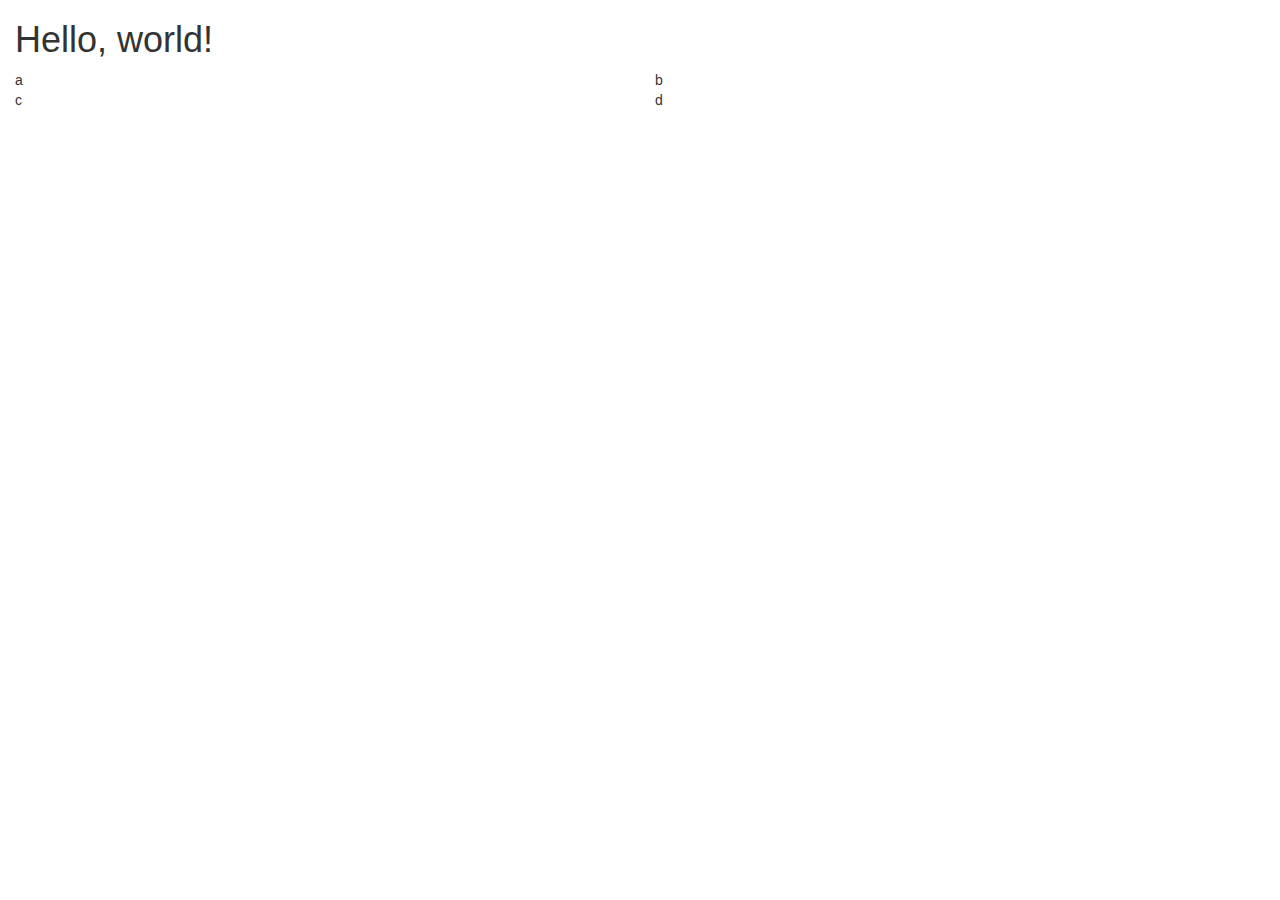
==== boot-site/index.html @ 4df8a6a8 "Add html tasks" ====
<!DOCTYPE html>
<html lang="en">
  <head>
    <meta charset="utf-8">
    <meta http-equiv="X-UA-Compatible" content="IE=edge">
    <meta name="viewport" content="width=device-width, initial-scale=1">
    <!-- The above 3 meta tags *must* come first in the head; any other head content must come *after* these tags -->
    <title>Bootstrap 101 Template</title>

    <!-- Bootstrap -->
    <link href="css/bootstrap.min.css" rel="stylesheet">

    <!-- HTML5 shim and Respond.js for IE8 support of HTML5 elements and media queries -->
    <!-- WARNING: Respond.js doesn't work if you view the page via file:// -->
    <!--[if lt IE 9]>
      <script src="https://oss.maxcdn.com/html5shiv/3.7.3/html5shiv.min.js"></script>
      <script src="https://oss.maxcdn.com/respond/1.4.2/respond.min.js"></script>
    <![endif]-->
  </head>
  <body>
    <div class="container-fluid">
      <h1>Hello, world!</h1>
      <div class="row">
        <div class="col-xs-12 col-md-6">a</div>
        <div class="col-xs-12 col-md-6">b</div>
        <div class="col-xs-12 col-md-6">c</div>
        <div class="col-xs-12 col-md-6">d</div>
      </div>
    </div>
    

    <!-- jQuery (necessary for Bootstrap's JavaScript plugins) -->
    <script src="https://ajax.googleapis.com/ajax/libs/jquery/1.12.4/jquery.min.js"></script>
    <!-- Include all compiled plugins (below), or include individual files as needed -->
    <script src="js/bootstrap.min.js"></script>
  </body>
</html>
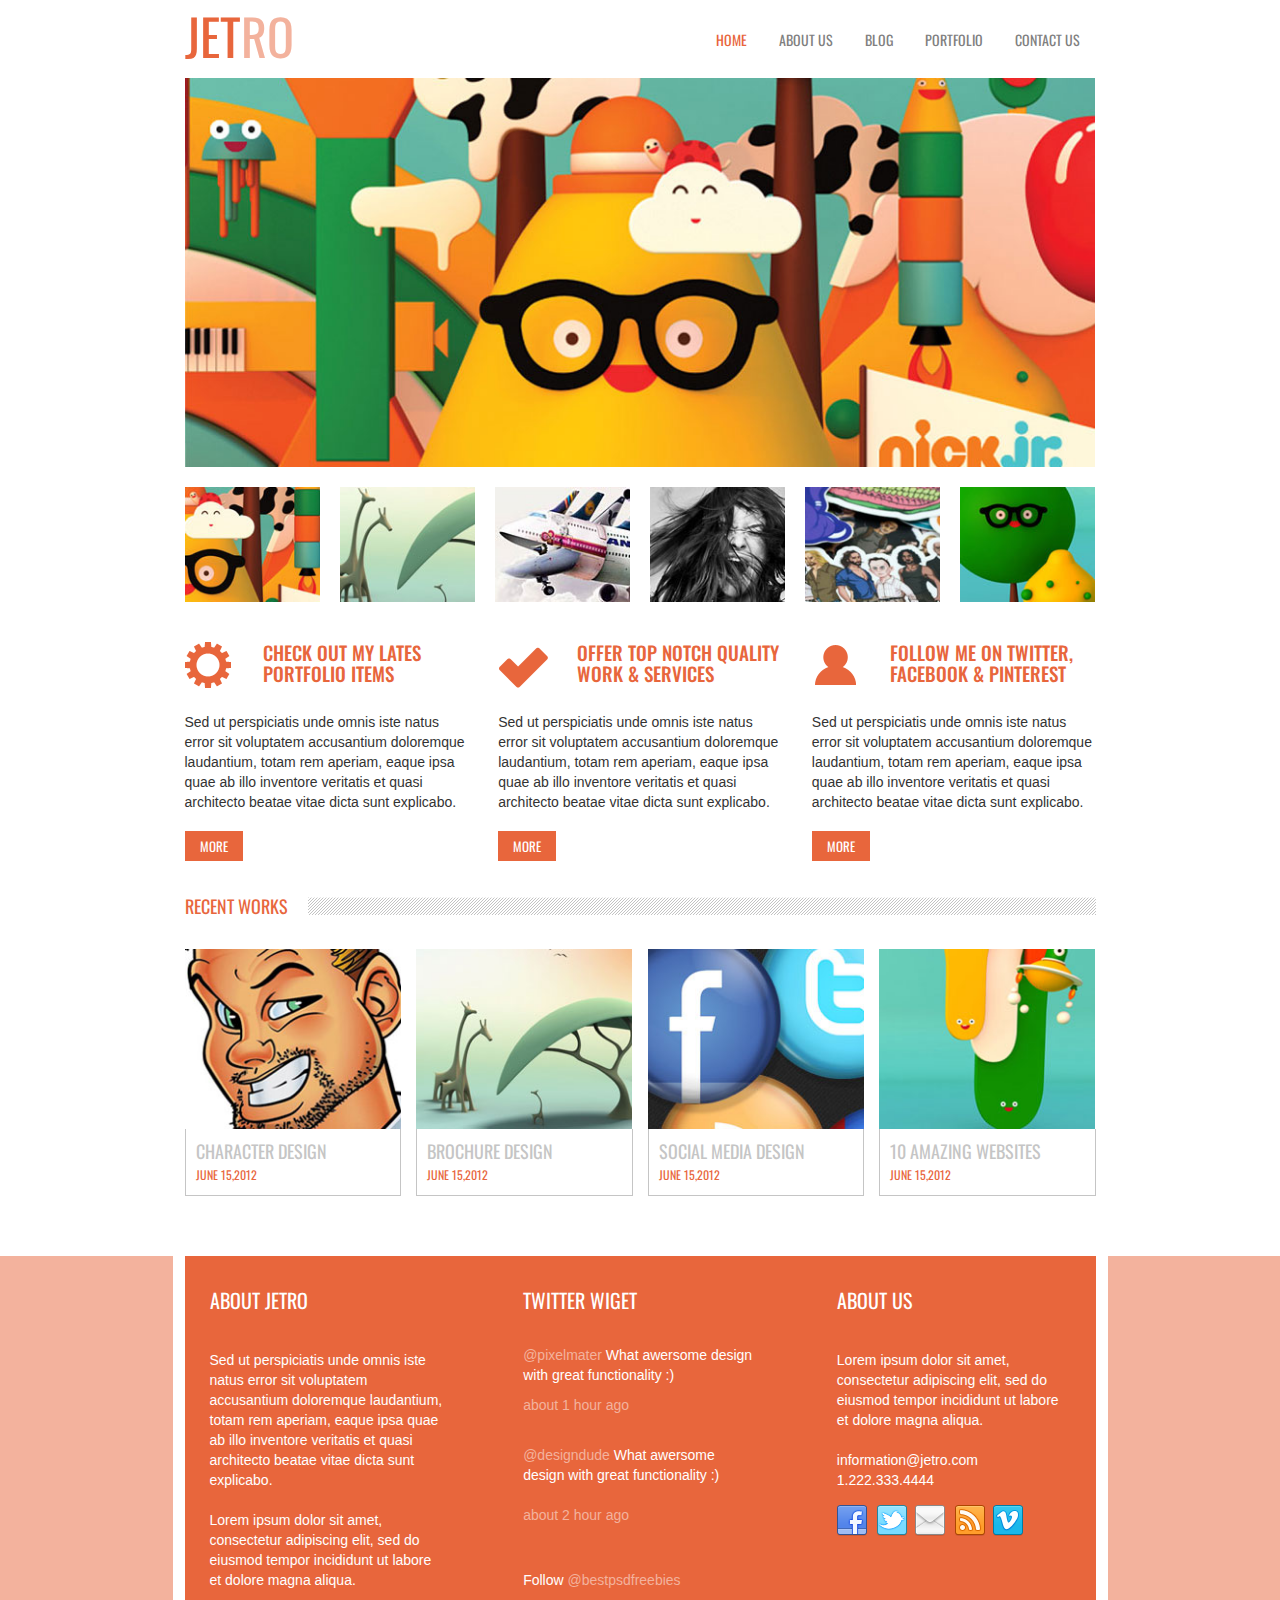
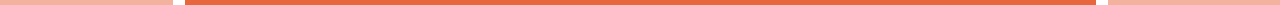
==== commit c1688f83: "Add finished JETRO" ====
--- a/boot-site/index.html
+++ b/boot-site/index.html
@@ -1,37 +1,242 @@
-<!DOCTYPE html>
-<html lang="en">
-  <head>
-    <meta charset="utf-8">
-    <meta http-equiv="X-UA-Compatible" content="IE=edge">
-    <meta name="viewport" content="width=device-width, initial-scale=1">
-    <!-- The above 3 meta tags *must* come first in the head; any other head content must come *after* these tags -->
-    <title>Bootstrap 101 Template</title>
-
-    <!-- Bootstrap -->
-    <link href="css/bootstrap.min.css" rel="stylesheet">
-
-    <!-- HTML5 shim and Respond.js for IE8 support of HTML5 elements and media queries -->
-    <!-- WARNING: Respond.js doesn't work if you view the page via file:// -->
-    <!--[if lt IE 9]>
-      <script src="https://oss.maxcdn.com/html5shiv/3.7.3/html5shiv.min.js"></script>
-      <script src="https://oss.maxcdn.com/respond/1.4.2/respond.min.js"></script>
-    <![endif]-->
-  </head>
-  <body>
-    <div class="container-fluid">
-      <h1>Hello, world!</h1>
-      <div class="row">
-        <div class="col-xs-12 col-md-6">a</div>
-        <div class="col-xs-12 col-md-6">b</div>
-        <div class="col-xs-12 col-md-6">c</div>
-        <div class="col-xs-12 col-md-6">d</div>
-      </div>
-    </div>
-    
-
-    <!-- jQuery (necessary for Bootstrap's JavaScript plugins) -->
-    <script src="https://ajax.googleapis.com/ajax/libs/jquery/1.12.4/jquery.min.js"></script>
-    <!-- Include all compiled plugins (below), or include individual files as needed -->
-    <script src="js/bootstrap.min.js"></script>
-  </body>
-</html>+<!DOCTYPE html>
+<html lang="en">
+<head>
+  <meta charset="utf-8">
+  <meta http-equiv="X-UA-Compatible" content="IE=edge">
+  <meta name="viewport" content="width=device-width, initial-scale=1">
+  <!-- The above 3 meta tags *must* come first in the head; any other head content must come *after* these tags -->
+  <title>Bootstrap 101 Template</title>
+
+  <!-- Bootstrap -->
+  <link href="css/bootstrap.min.css" rel="stylesheet">
+  <link rel="stylesheet" type="text/css" href="css/style.css">
+  <link href="https://fonts.googleapis.com/css?family=Oswald:500" rel="stylesheet">
+  <!-- HTML5 shim and Respond.js for IE8 support of HTML5 elements and media queries -->
+  <!-- WARNING: Respond.js doesn't work if you view the page via file:// -->
+    <!--[if lt IE 9]>
+      <script src="https://oss.maxcdn.com/html5shiv/3.7.3/html5shiv.min.js"></script>
+      <script src="https://oss.maxcdn.com/respond/1.4.2/respond.min.js"></script>
+    <![endif]-->
+  </head>
+  <body>
+    <header>
+      <div class="container main">
+        <div class="row">
+          <div class="col-md-2">
+            <a href="#" class="logo-main title-all">JET<span>RO<span/></a>
+            </div>
+            <div class="col-md-10 pt-0">
+              <ul class="nav nav-pills pull-right">
+                <li class="active">
+                  <a href="#">home</a>
+                </li>
+                <li>
+                  <a href="#">about us</a>
+                </li>
+                <li>
+                  <a href="#">blog</a>
+                </li>
+                <li>
+                  <a href="#">portfolio</a>
+                </li>
+                <li>
+                  <a href="#">contact us</a>
+                </li>
+              </ul>
+            </div>
+          </div>
+        </div>
+      </header>
+      <section class="sect-1">
+        <div class="container main">
+          <img src="images/header.jpg" class="img-responsive">
+        </div>
+      </section>
+      <section class="sect-2">
+        <div class="container main">
+          <div class="row">
+            <div class="col-md-2 col-sm-4">
+              <img src="images/image-1.jpg" class="img-responsive">
+            </div>
+            <div class="col-md-2 col-sm-4">
+              <img src="images/image-2.jpg" class="img-responsive">
+            </div>
+            <div class="col-md-2 col-sm-4">
+              <img src="images/image-3.jpg" class="img-responsive">
+            </div>
+            <div class="col-md-2 col-sm-4">
+              <img src="images/image-4.jpg" class="img-responsive">
+            </div>
+            <div class="col-md-2 col-sm-4">
+              <img src="images/image-5.jpg" class="img-responsive">
+            </div>
+            <div class="col-md-2 col-sm-4">
+              <img src="images/image-6.jpg" class="img-responsive">
+            </div>
+          </div>
+        </div>
+      </section>
+      <section class="sect-3">
+        <div class="container main">
+          <div class="row">
+            <div class="col-md-4">
+                <div class="row">
+                  <div class="col-md-3">
+                    <span class="spr-1-1"></span>
+                  </div>
+                  <div class="col-md-9">
+                    <h3 class="title-all">
+                        check out my lates portfolio items
+                    </h3>  
+                  </div>
+                </div>
+                <p>
+                  Sed ut perspiciatis unde omnis iste natus error sit voluptatem accusantium doloremque laudantium, totam rem aperiam, eaque ipsa quae ab illo inventore veritatis et quasi architecto beatae vitae dicta sunt explicabo. 
+                </p>  
+                <a class="butt-orange" href="#">more</a>           
+            </div>
+            <div class="col-md-4">
+              <div class="row">
+                <div class="col-md-3">
+                  <span class="spr-1-2"></span>
+                </div>
+                <div class="col-md-9">
+                  <h3 class="title-all">
+                    offer top notch quality work & services
+                  </h3>
+                </div>
+              </div>
+              <p>
+                Sed ut perspiciatis unde omnis iste natus error sit voluptatem accusantium doloremque laudantium, totam rem aperiam, eaque ipsa quae ab illo inventore veritatis et quasi architecto beatae vitae dicta sunt explicabo. 
+              </p>  
+              <a class="butt-orange" href="#">more</a>
+            </div>
+            <div class="col-md-4">
+              <div class="row">
+                <div class="col-md-3">
+                  <span class="spr-1-3"></span>
+                </div>
+                <div  class="col-md-9">
+                  <h3 class="title-all">
+                    follow me on twitter, facebook & pinterest
+                  </h3>
+                </div>                
+              </div>
+              <p>
+                  Sed ut perspiciatis unde omnis iste natus error sit voluptatem accusantium doloremque laudantium, totam rem aperiam, eaque ipsa quae ab illo inventore veritatis et quasi architecto beatae vitae dicta sunt explicabo. 
+                </p>  
+                <a class="butt-orange" href="#">more</a>
+            </div>
+      </section>
+      <section class="sect-4">
+        <div class="container main">
+          <h3>
+            <span class="title-all">recent works</span>
+          </h3>
+          <div class="row">
+            <div class="col-md-3">
+              <img src="images/image-7.jpg" class="img-responsive">
+              <div class="sect-4-desc">
+                <span class="title-all">character design</span><br>
+                <span class="title-all">june 15,2012</span>
+              </div>
+            </div>
+            <div class="col-md-3">
+              <img src="images/image-8.jpg" class="img-responsive">
+              <div class="sect-4-desc">
+                <span class="title-all">brochure design</span><br>
+                <span class="title-all">june 15,2012</span>
+              </div>
+            </div>
+            <div class="col-md-3">
+              <img src="images/image-9.jpg" class="img-responsive">
+              <div class="sect-4-desc">
+                <span class="title-all">social media design</span><br>
+                <span class="title-all">june 15,2012</span>
+              </div>
+            </div>
+            <div class="col-md-3">
+              <img src="images/image-10.jpg" class="img-responsive">
+              <div class="sect-4-desc">
+                <span class="title-all">10 amazing websites</span><br>
+                <span class="title-all">june 15,2012</span>
+              </div>
+            </div>
+          </div>          
+        </div>
+      </section>
+      <footer>
+        <div class="container main">
+          <div class="row">
+            <div class="col-md-4">
+              <p>
+                <span class="title-all">about jetro</span>
+              </p>
+              <p>
+                  Sed ut perspiciatis unde omnis iste natus error sit voluptatem accusantium doloremque laudantium, totam rem aperiam, eaque ipsa quae ab illo inventore veritatis et quasi architecto beatae vitae dicta sunt explicabo. 
+              </p>
+              <p>
+                Lorem ipsum dolor sit amet, consectetur adipiscing elit, sed do eiusmod tempor incididunt ut labore et dolore magna aliqua.
+              </p>
+            </div>
+            <div class="col-md-4 twitter-wiget">
+              <p><span class="title-all">twitter wiget</span></p>
+              
+                <ul>
+                  <li>
+                    <p>
+                      <span>@pixelmater</span> What awersome design with great functionality :)
+                    </p>
+                    <p>
+                      <span>about 1 hour ago</span>
+                    </p>
+                  </li>
+                  <li>
+                    <p>
+                      <span>@designdude</span> What awersome design with great functionality :)
+                      <br>
+                      <br>
+                      <span>about 2 hour ago</span>
+                    </p>
+                  </li>
+                </ul>
+                <p>
+                  Follow <span>@bestpsdfreebies</span>
+                </p>
+            </div>
+            <div class="col-md-4">
+              <p><span class="title-all">about us</span></p>
+              <p>
+                Lorem ipsum dolor sit amet, consectetur adipiscing elit, sed do eiusmod tempor incididunt ut labore et dolore magna aliqua.
+              </p>
+              <p>
+                information@jetro.com<br>
+                1.222.333.4444
+              </p>
+              <div class="row social-icons">
+                <div class="col-md-2">
+                  <a href="#" class="spr spr-2-1"></a>
+                </div>
+                <div class="col-md-2">
+                  <a href="#" class="spr spr-2-2"></a>
+                </div>
+                <div class="col-md-2">
+                  <a href="#" class="spr spr-2-3"></a>
+                </div>
+                <div class="col-md-2">
+                  <a href="#" class="spr spr-2-4"></a>
+                </div>
+                <div class="col-md-2">
+                  <a href="#" class="spr spr-2-5"></a>                
+                </div>
+              </div>
+            </div>
+          </div>
+        </div>
+      </footer>
+      <!-- jQuery (necessary for Bootstrap's JavaScript plugins) -->
+      <script src="https://ajax.googleapis.com/ajax/libs/jquery/1.12.4/jquery.min.js"></script>
+      <!-- Include all compiled plugins (below), or include individual files as needed -->
+      <script src="js/bootstrap.min.js"></script>
+    </body>
+    </html>--- a/boot-site/css/style.css
+++ b/boot-site/css/style.css
@@ -0,0 +1,268 @@
+a, a:visited {
+    color: rgb(232,102,60);/* !important;*/
+    text-decoration: none !important;
+    background: none;
+}
+
+a:hover, a:active {
+   color: rgb(243,178,157) !important;
+   text-decoration: none !important;
+   background: none;
+}
+
+p{
+	padding: 15px 0px;
+}
+
+footer p{
+	padding: 5px 25px;
+	color: white;
+}
+
+footer p:first-child{
+	padding-top: 30px;
+	padding-bottom: 20px;
+}
+
+footer .title-all{
+	color: white;
+	font-size: 20px;
+}
+
+ul.nav li a, ul.nav li a:visited {
+    color: gray !important;
+    background: none !important;
+}
+
+ul.nav li a:hover, ul.nav li a:active, ul.nav li.active a:hover{
+    color: rgb(232,102,60) !important;
+    background: none;
+}
+
+ul.nav li.active a {
+    color: rgb(232,102,60) !important;
+    background: none;
+}
+
+header{
+	height: 78px;
+	vertical-align: middle;
+}
+
+footer{
+	/*position: absolute;
+	bottom: 0;*/
+	width: 100%;
+	background-color: rgb(243,178,157);
+}
+
+.main{
+	padding: 0px;
+	width: 935px;
+	border-left: 12px solid white;
+	border-right: 12px solid white;
+}
+
+footer .main{
+	background-color: rgb(232,102,60);
+}
+
+.logo-main{
+	color: rgb(232,102,60);
+	font-size: 50px;
+}
+
+.logo-main span:last-child{
+	color: rgb(243,178,157);
+}
+
+.title-all, .nav{
+	color: rgb(232,102,60);
+	text-transform: uppercase;
+	font-family: 'Oswald', sans-serif;
+}
+
+/*header .nav{
+	position: absolute;
+	right: 0px;
+}*/
+
+.no-padding{
+	padding: 0px;
+}
+
+header .nav li{
+	margin-top: 20px;
+}
+
+.sect-2 .row{
+	padding-top: 20px;
+	margin: 0px;
+	margin-right: -20px;
+}
+
+.sect-2 .row > div{
+	padding-left: 0px;
+	padding-right: 20px;
+} 
+
+.sect-3 .spr-1-1{
+	background-image: url("../images/sprite-1.png");
+	background-repeat: no-repeat;
+	background-position: 0px 0px;
+	width: 50px;
+	height: 55px;
+	display: inline-block;
+	float: left;
+}
+
+.sect-3 .spr-1-2{
+	background-image: url("../images/sprite-1.png");
+	background-repeat: no-repeat;
+	background-position: -50px 0px;
+	width: 50px;
+	height: 50px;
+	display: inline-block;
+}
+
+.sect-3 .spr-1-3{
+	background-image: url("../images/sprite-1.png");
+	background-repeat: no-repeat;
+	background-position: -100px 0px;
+	width: 50px;
+	height: 50px;
+	display: inline-block;
+}
+
+.sect-3 h3{
+	display: inline-block;
+	margin: 0px;
+	font-size: 19px;
+}
+
+.sect-3 .main{
+	padding-top: 40px;
+}
+
+.sect-4 h3 {
+  width: 100%;
+  font-weight: normal; 
+  text-align: left;
+  position: relative;
+  font-size: 18px;
+}
+
+.sect-4 h3 span {
+  background: #fff; 
+  margin-right: 15%;
+  padding-right: 20px;
+
+}
+
+.sect-4 h3:before {
+  content: "";
+  width: 100%;
+  position: absolute;
+  z-index: -1;
+  height: 18px;
+  background-image: url("../images/title-bg.png");
+}
+
+.sect-4 .main{
+	padding: 20px 0px;
+}
+
+.sect-4 .row{
+	padding-top: 20px;
+	margin: 0px;
+	margin-right: -15px;
+	padding-bottom: 40px;
+}
+
+.sect-4 .row .col-md-3{
+	padding-left: 0px;
+	padding-right: 15px;
+}
+
+.sect-4-desc{
+	border: 1px solid #c5c5c5;
+	border-top: none;
+	padding: 10px 10px;
+}
+
+.sect-4-desc span:first-child{
+	color: #c5c5c5;
+	font-size: 18px;
+}
+
+.sect-4-desc span:last-child{
+	font-size: 12px;
+}
+
+a.butt-orange{
+	text-transform: uppercase;
+	color: white;
+	background-color: rgb(232,102,60);
+	font-family: 'Oswald', sans-serif;
+	padding: 5px 15px;
+    font-size: 13px;
+}
+
+footer .twitter-wiget ul{
+	padding-left: 0px;
+}
+
+footer .twitter-wiget ul p{
+	padding-top: 0px;
+	padding-bottom: 0px;
+}
+
+footer .twitter-wiget li{
+	list-style: none;
+	padding-bottom: 20px;
+}
+
+footer .twitter-wiget li span{
+	color: rgb(243,178,157);
+}
+
+footer .twitter-wiget p:last-child > span{
+	color: rgb(243,178,157);
+}
+
+footer .spr{
+	background-image: url("../images/sprite-2.png");
+	background-repeat: no-repeat;
+	width: 32px;
+	height: 32px;
+	display: inline-block;
+}
+
+footer .spr-2-1{
+	background-position: 0px 0px;
+}
+
+footer .spr-2-2{
+	background-position: -31px 0px;
+}
+footer .spr-2-3{
+	background-position: -63px 0px;
+}
+footer .spr-2-4{
+	background-position: -94px 0px;
+}
+footer .spr-2-5{
+	background-position: -126px 0px;
+}
+footer .row .social-icons{
+	margin: 0px;
+	padding-left: 25px;
+	padding-right: 25px;
+}
+
+footer .row .social-icons div{
+	margin: 0px;
+	padding: 0px;
+}
+
+
